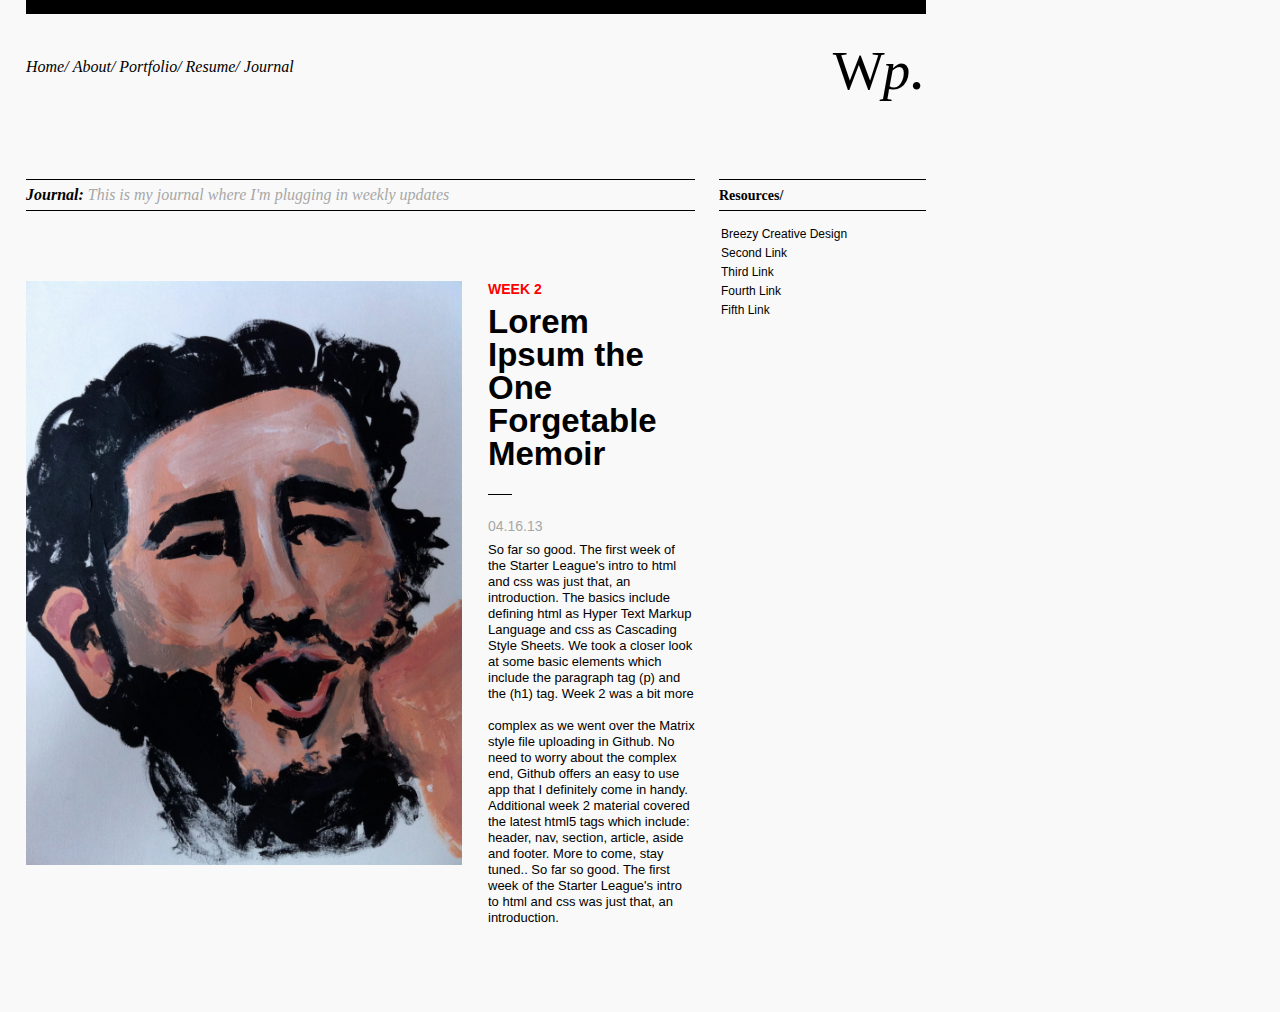
==== index.html @ 0e4157aa "First commit" ====
<!DOCTYPE html>
<html lang"en">
<head>
  <meta charset="utf-8">
  <title>Home :: Graphic Design Resume</title>
  <link rel="stylesheet" href="css/secondary.css">
</head>
<body>
  <div id="page">
    <header>
      <div id="topbar"></div>
      <div class="clear"></div>
      <nav class="topnav">
        <ul class="navcontent">
          <li class="links">
            <a class="topnavlinks" href="index.html">Home</a><span>/</span>
            <a class="topnavlinks" href="about.html">About</a><span>/</span>
            <a class="topnavlinks" href="http://www.breezycreativedesign.com/portfolio/">Portfolio</a><span>/</span>
            <a class="topnavlinks" href="resume.html">Resume</a><span>/</span>
            <a class="topnavlinks" href="journal.html">Journal</a>
          </li>
          <li class="logocontent">
          	<h1 class="logo">W<span id="slantp">p</span><span id="dots">.</span><span id="dots"></span></h1>
          </li>
          <div class="clear"></div>
        </ul>
      </nav>
    </header>
    
    <section class="articlesmain">
      <section class="article">
        <h1 id="head"><b>Journal:</b> This is my journal where I'm plugging in weekly updates</h1>
        <div class="clear"></div>
        
        <div class="imagecolumn">
          <img src="images/fidel.jpg" alt="painting of Fidel Castro by William Perez" width="436">
          
        </div>
        <div class="rightcolumn">
          <h6>WEEK 2</h6>
          <h2>Lorem Ipsum the One Forgetable Memoir</h2>
          <div id="divider-rule"></div>
          <h3>04.16.13</h3>
          <p>So far so good. The first week of the Starter League's intro to html and css was just that, an introduction. The basics include defining html as Hyper Text Markup Language and css as Cascading Style Sheets. We took a closer look at some basic elements which include the paragraph tag (p) and the (h1) tag. Week 2 was a bit more</p>

          <p>complex as we went over the Matrix style file uploading in Github. No need to worry about the complex end, Github offers an easy to use app that I definitely come in handy. Additional week 2 material covered the latest html5 tags which include: header, nav, section, article, aside and footer. More to come, stay tuned.. So far so good. The first week of the Starter League's intro to html and css was just that, an introduction.
          </p>
        </div>
        <div class="clear"></div>
    </section>
    <aside class="sidebar">
        <h4>Resources/</h4>
          <ul>
            <li class="side"><a class="sidebarlinks" href ="http://www.breezycreativedesign.com/portfolio/">Breezy Creative Design</a></li>

            <li class="side"><a class="sidebarlinks" href ="http://www.breezycreativedesign.com/portfolio/">Second Link</a></li>

            <li class="side"><a class="sidebarlinks" href ="http://www.breezycreativedesign.com/portfolio/">Third Link</a></li>

            <li class="side"><a class="sidebarlinks" href ="http://www.breezycreativedesign.com/portfolio/">Fourth Link</a></li>

            <li class="side"><a class="sidebarlinks" href ="http://www.breezycreativedesign.com/portfolio/">Fifth Link</a></li>
          </ul>
      </aside>
    </section>
    <div class="clear"></div>
  </div>
</body>
---- css/secondary.css ----
/* http://meyerweb.com/eric/tools/css/reset/ 
   v2.0 | 20110126
   License: none (public domain)
*/

html, body, div, span, applet, object, iframe,
h1, h2, h3, h4, h5, h6, p, blockquote, pre,
a, abbr, acronym, address, big, cite, code,
del, dfn, em, img, ins, kbd, q, s, samp,
small, strike, strong, sub, sup, tt, var,
b, u, i, center,
dl, dt, dd, ol, ul, li,
fieldset, form, label, legend,
table, caption, tbody, tfoot, thead, tr, th, td,
article, aside, canvas, details, embed, 
figure, figcaption, footer, header, hgroup, 
menu, nav, output, ruby, section, summary,
time, mark, audio, video {
	margin: 0;
	padding: 0;
	border: 0;
	font-size: 100%;
	font: inherit;
	vertical-align: baseline;
}
/* HTML5 display-role reset for older browsers */
article, aside, details, figcaption, figure, 
footer, header, hgroup, menu, nav, section {
	display: block;
}
body {
	line-height: 1;
}
ol, ul {
	list-style: none;
}
blockquote, q {
	quotes: none;
}
blockquote:before, blockquote:after,
q:before, q:after {
	content: '';
	content: none;
}
table {
	border-collapse: collapse;
	border-spacing: 0;
}


/* Start of CSS Styling */


/* Header and Navigation Styling */

body {
	background-color: #f9f9f9;
}

div#page {
	width: 900px;
	margin-left: 26px;
	margin-bottom: 70px;
}


div#topbar {
	background-color: #000000;
	height: 14px;
	width: 100%;
	margin-bottom: 45px;
}

.topnav {
	height: 120px;
}

li.links {
	float: left;
}

li.logocontent {
	float: right;
	margin-top: 8px;
}

#slantp, h1.logo {
	font-family: georgia, times;
	font-size: 55px;
	color: #000000;
	margin-top: -30px;
}

#slantp {
	font-style: italic;
	margin-left: -2px;
}

.topnavlinks {
	font-family: georgia, times;
	font-style: italic;
	font-size: 16px;
	color: #000000;
	text-decoration: none;
}
a.topnavlinks:link {
	color: #000000;
}

a.topnavlinks:visited {
	color: #000000;
}

a.topnavlinks:hover {
	color: #000000;
	text-decoration: underline;
}

span {
	font-family: georgia, times;
	font-style: italic;
	font-size: 16px;
	font-color: #000000;
}


span#dots {
	font-family: georgia, times;
	font-size: 63px;
	color: #000000;
}



/* start of section */

#head {
	width: 669px;
	height: 23px;
	background-color: none;
	border-top: 1px solid #000000;
	border-bottom: 1px solid #000000;
	padding-top: 7px;
	padding-left: 0px;
	float: left;
	font-family: georgia;
	font-size: 16px;
	font-weight: normal;
	font-style: italic;
	text-align: left;
	color: #a7a7a7;
	margin-bottom: 70px;

}


h1 {
	font-family: georgia, times;
	font-size: 26px;
	font-color: #7a7a7a;
	margin-bottom: 45px;
}

h2 {
	font-family: helvetica, arial;
	font-size: 33px;
	font-weight: bold;
	font-style: none;
	line-height: 33px;
	width: 207px;
	margin-bottom: 24px;
}

h6 {
	font-family: helvetica, arial;
	font-size: 14px;
	font-weight: bold;
	text-decoration: 12px;
	margin-bottom: 9px;
	color: red;
	border-top: 0px solid #000000;
	padding-top: 1px;
	width: 290px;
}

h3 {
	font-family: georgia, arial;
	font-size: 14px;
	font-weight: normal;
	font-style: none;
	color: #a7a7a7;
	margin-bottom: 9px;
	text-align: left;
}

h4 {
	font-family: georgia, times;
	height: 21px;
	font-size: 14px;
	font-weight: bold;
	border-top: 1px solid #000000;
	border-bottom: 1px solid #000000;
	padding-top: 9px;
	margin-bottom: 14px;
}
p {
	font-family: helvetica, arial;
	font-size: 13px;
	line-height: 16px;
	margin-bottom: 16px;
}




.articlesmain {
	width: 900px;
	height:600;
	background-color: none;
}

.article {
	width: 669px;
	background-color: none;
	border-top-color: #000000;
	float: left;
}

.imagecolumn {
	width: 436px;
	height: 280px;
	float: left;
	background-color: none;
}

.rightcolumn {
	width: 207px;
	float: right;
}

.sidebar {
	width: 207px;
	background-color: none;
	float: right;

}

#divider-rule {
	width: 24px;
	height: 1px;
	background-color: #000000;
	margin-bottom: 24px;
}

.clear {
	clear: both;
}

b {
	font-weight: bold;
	color: #000000;
}

li.side {
	width: 207;
	margin-bottom: 3px;
}

.sidebarlinks {
	font-family: helvetica, arial;
	font-style: none;
	font-size: 12px;
	font-weight: normal;
	padding-left:2px;
	padding-right: 20px;
}
a.sidebarlinks:link {
	text-decoration: none;
	color: #000000;
}
a.sidebarlinks:visited {
	color: #000000;
}
a.sidebarlinks:hover {
	font-size: 12px;
	font-weight: bold;
	text-decoration: none;
	color: #ffffff;
	background: #000000;
	width: 207px;
}

.iiicolumn {
	width: 207px;
	float: left;
	background: none;
	margin-right: 16px;
}

.iiicolumnright {
	width: 207px;
	float: left;
	background: none;
	margin-right: 16px;
}
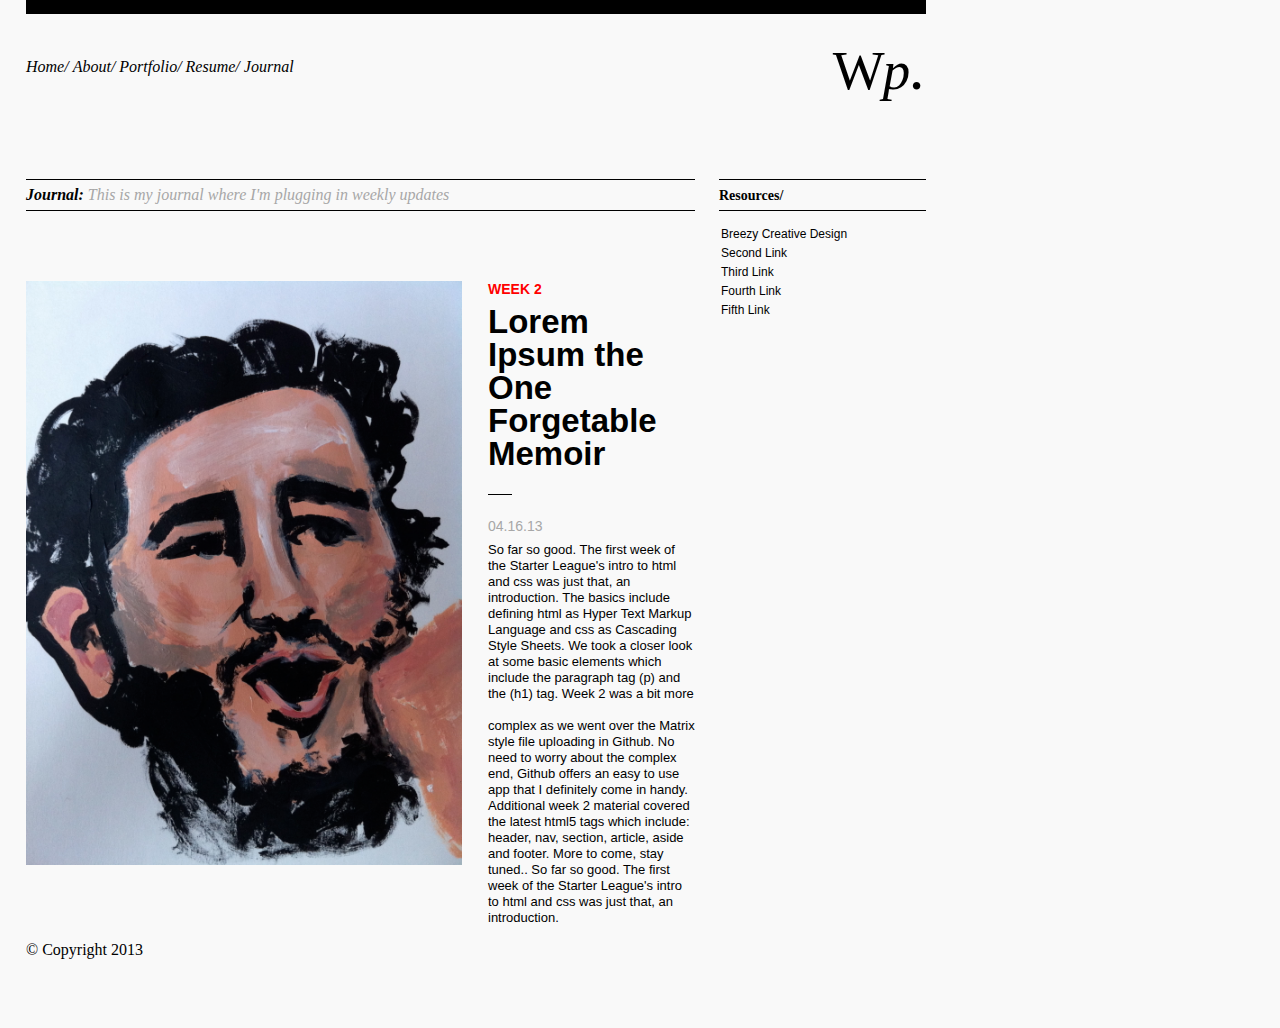
==== commit b8e8fbe2: "Added a copyright" ====
--- a/index.html
+++ b/index.html
@@ -64,6 +64,8 @@
       </aside>
     </section>
     <div class="clear"></div>
+
+    &copy; Copyright 2013
   </div>
 </body>
 
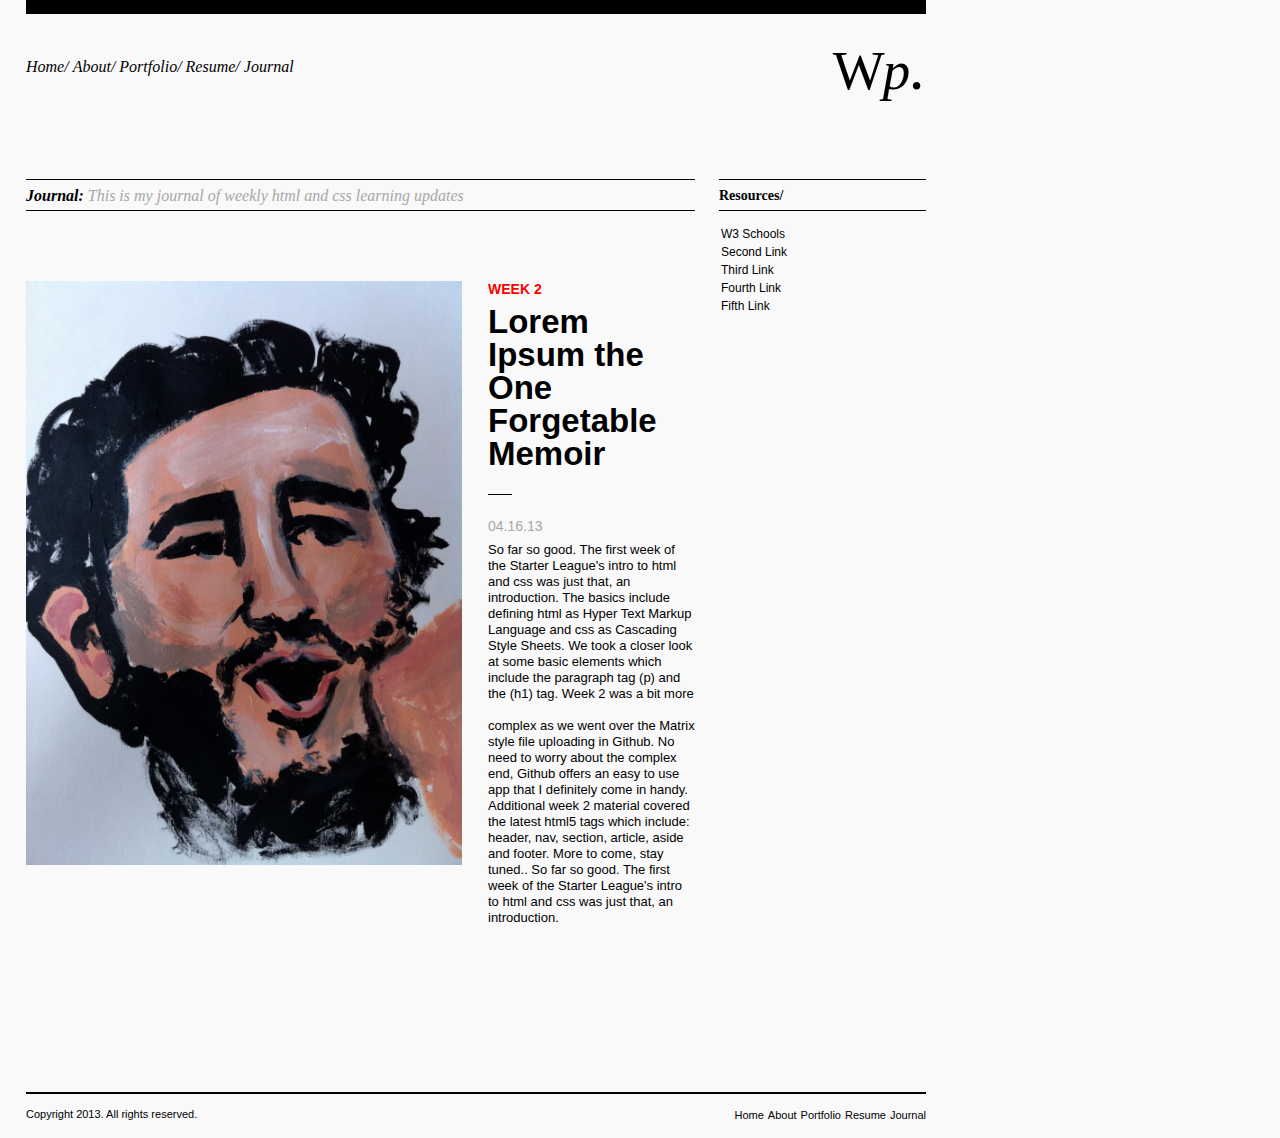
==== commit 8855447c: "body copy and footer" ====
--- a/index.html
+++ b/index.html
@@ -2,7 +2,7 @@
 <html lang"en">
 <head>
   <meta charset="utf-8">
-  <title>Home :: Graphic Design Resume</title>
+  <title>Home :: html and css learning curve</title>
   <link rel="stylesheet" href="css/secondary.css">
 </head>
 <body>
@@ -29,7 +29,7 @@
     
     <section class="articlesmain">
       <section class="article">
-        <h1 id="head"><b>Journal:</b> This is my journal where I'm plugging in weekly updates</h1>
+        <h1 id="head"><b>Journal:</b> This is my journal of weekly html and css learning updates</h1>
         <div class="clear"></div>
         
         <div class="imagecolumn">
@@ -51,7 +51,7 @@
     <aside class="sidebar">
         <h4>Resources/</h4>
           <ul>
-            <li class="side"><a class="sidebarlinks" href ="http://www.breezycreativedesign.com/portfolio/">Breezy Creative Design</a></li>
+            <li class="side"><a class="sidebarlinks" href ="http://www.w3schools.com/">W3 Schools</a></li>
 
             <li class="side"><a class="sidebarlinks" href ="http://www.breezycreativedesign.com/portfolio/">Second Link</a></li>
 
@@ -64,8 +64,23 @@
       </aside>
     </section>
     <div class="clear"></div>
+    
+    <footer>
+      <ul class="copyright">
+        <li><p class="copyrighttext">Copyright 2013. All rights reserved.</p></li>
+      </ul>
+      <ul class="footerlinksbox">
+        <li class="footerlinks">
+          <a class="footnavlinks" href="index.html">Home</a>
+          <a class="footnavlinks" href="about.html">About</a>
+          <a class="footnavlinks" href="http://www.breezycreativedesign.com/portfolio/">Portfolio</a>
+          <a class="footnavlinks" href="resume.html">Resume</a>
+          <a class="footnavlinks" href="journal.html">Journal</a>
+        </li>
+      </ul>
 
-    &copy; Copyright 2013
+      </div>
+    </footer>
   </div>
 </body>
 
--- a/css/secondary.css
+++ b/css/secondary.css
@@ -136,11 +136,11 @@
 
 #head {
 	width: 669px;
-	height: 23px;
+	height: 22px;
 	background-color: none;
 	border-top: 1px solid #000000;
 	border-bottom: 1px solid #000000;
-	padding-top: 7px;
+	padding-top: 8px;
 	padding-left: 0px;
 	float: left;
 	font-family: georgia;
@@ -263,7 +263,7 @@
 
 li.side {
 	width: 207;
-	margin-bottom: 3px;
+	margin-bottom: 2px;
 }
 
 .sidebarlinks {
@@ -303,3 +303,50 @@
 	background: none;
 	margin-right: 16px;
 }
+
+/* Footer */
+
+footer {
+	height: 2px;
+	width: auto;
+	background-color: #000000;
+	margin-top: 150px;
+	margin-bottom: -100px;
+}
+
+.footnavlinks {
+	font-family: helvetica, arial;
+	font-size: 11px;
+	color: #000000;
+	text-decoration: none;
+}
+a.footnavlinks:link {
+	color: #000000;
+	
+}
+a.footnavlinks:visited {
+	color: #000000;
+
+}
+a.footnavlinks:hover {
+	color: #000000;
+	text-decoration: underline;
+}
+
+.copyrighttext {
+	font-family: helvetica, arial;
+	font-size: 11px;
+}
+
+.copyright {
+	float: left;
+	margin-top:14px;
+}
+.footerlinksbox {
+	float: right;
+	margin-top:14px;
+}
+
+.footerlinks {
+
+}
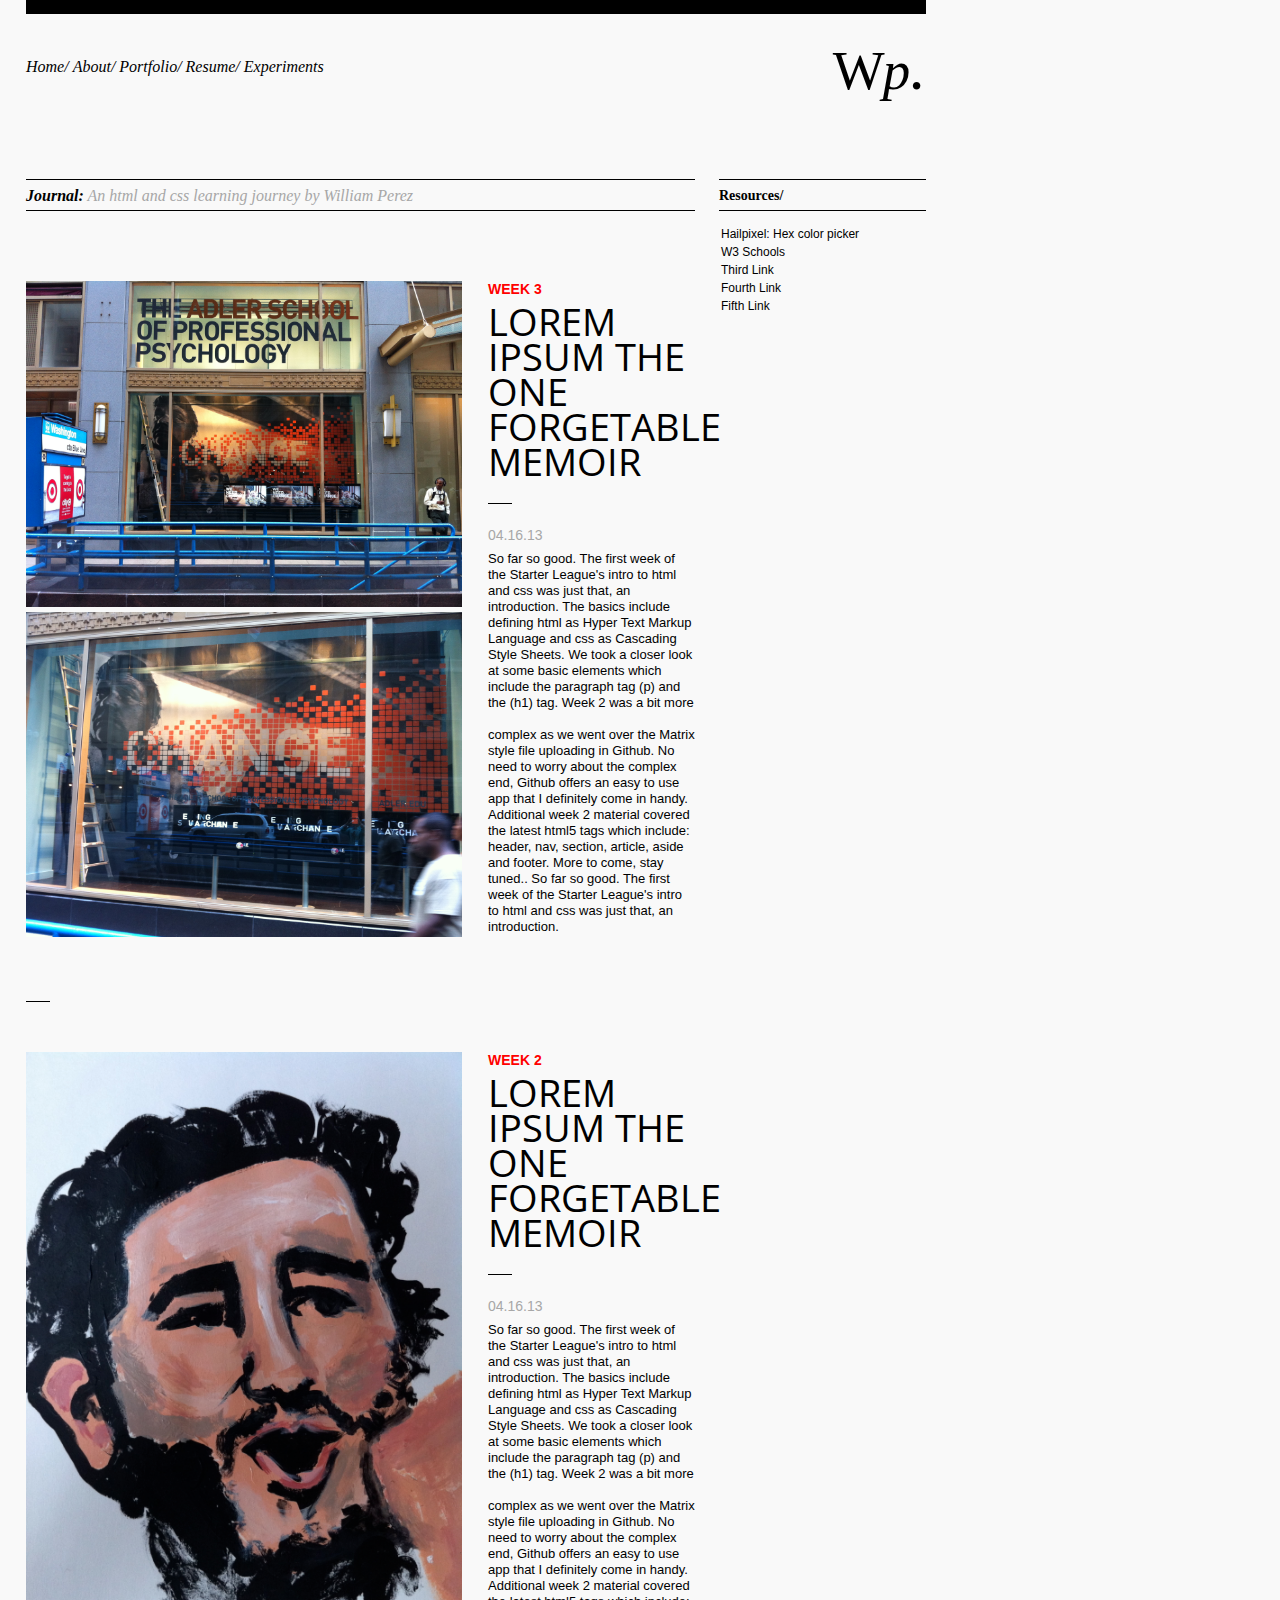
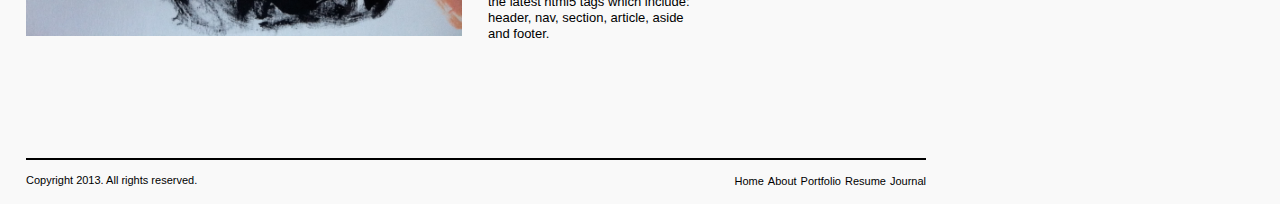
==== commit e7f98eab: "added experiments page and nav link" ====
--- a/index.html
+++ b/index.html
@@ -2,8 +2,9 @@
 <html lang"en">
 <head>
   <meta charset="utf-8">
-  <title>Home :: html and css learning curve</title>
+  <title>Home :: html and css learning journey</title>
   <link rel="stylesheet" href="css/secondary.css">
+  <link href='http://fonts.googleapis.com/css?family=Open+Sans+Condensed:700' rel='stylesheet' type='text/css'>
 </head>
 <body>
   <div id="page">
@@ -17,7 +18,7 @@
             <a class="topnavlinks" href="about.html">About</a><span>/</span>
             <a class="topnavlinks" href="http://www.breezycreativedesign.com/portfolio/">Portfolio</a><span>/</span>
             <a class="topnavlinks" href="resume.html">Resume</a><span>/</span>
-            <a class="topnavlinks" href="journal.html">Journal</a>
+            <a class="topnavlinks" href="experiments.html">Experiments</a>
           </li>
           <li class="logocontent">
           	<h1 class="logo">W<span id="slantp">p</span><span id="dots">.</span><span id="dots"></span></h1>
@@ -29,16 +30,19 @@
     
     <section class="articlesmain">
       <section class="article">
-        <h1 id="head"><b>Journal:</b> This is my journal of weekly html and css learning updates</h1>
+        <h1 id="head"><b>Journal:</b> An html and css learning journey by William Perez</h1>
         <div class="clear"></div>
-        
+      
+      <section class= "entry">  
         <div class="imagecolumn">
-          <img src="images/fidel.jpg" alt="painting of Fidel Castro by William Perez" width="436">
+          <img src="images/adler.jpg" alt="adler school storefront" width="436">
+
+          <img src="images/adler1.jpg" alt="adler school storefront" width="436">
           
         </div>
         <div class="rightcolumn">
-          <h6>WEEK 2</h6>
-          <h2>Lorem Ipsum the One Forgetable Memoir</h2>
+          <h6>WEEK 3</h6>
+          <h2>Lorem ipsum the One Forgetable Memoir</h2>
           <div id="divider-rule"></div>
           <h3>04.16.13</h3>
           <p>So far so good. The first week of the Starter League's intro to html and css was just that, an introduction. The basics include defining html as Hyper Text Markup Language and css as Cascading Style Sheets. We took a closer look at some basic elements which include the paragraph tag (p) and the (h1) tag. Week 2 was a bit more</p>
@@ -47,13 +51,37 @@
           </p>
         </div>
         <div class="clear"></div>
+      </section>  
+
+      <div id="post-divider-rule"></div>
+      <div class="clear"></div>
+
+      <section class="entry">  
+        <div class="imagecolumn">
+          <img src="images/fidel.jpg" alt="painting of Fidel Castro by William Perez" width="436">
+          
+        </div>
+        <div class="rightcolumn">
+          <h6>WEEK 2</h6>
+          <h2>Lorem ipsum the One Forgetable Memoir</h2>
+          <div id="divider-rule"></div>
+          <h3>04.16.13</h3>
+          <p>So far so good. The first week of the Starter League's intro to html and css was just that, an introduction. The basics include defining html as Hyper Text Markup Language and css as Cascading Style Sheets. We took a closer look at some basic elements which include the paragraph tag (p) and the (h1) tag. Week 2 was a bit more</p>
+
+          <p>complex as we went over the Matrix style file uploading in Github. No need to worry about the complex end, Github offers an easy to use app that I definitely come in handy. Additional week 2 material covered the latest html5 tags which include: header, nav, section, article, aside and footer.
+          </p>
+        </div>
+        <div class="clear"></div>
+      </section>  
+
+
     </section>
     <aside class="sidebar">
         <h4>Resources/</h4>
           <ul>
+            <li class="side"><a class="sidebarlinks" href ="http://www.color.hailpixel.com/">Hailpixel: Hex color picker</a></li>
+
             <li class="side"><a class="sidebarlinks" href ="http://www.w3schools.com/">W3 Schools</a></li>
-
-            <li class="side"><a class="sidebarlinks" href ="http://www.breezycreativedesign.com/portfolio/">Second Link</a></li>
 
             <li class="side"><a class="sidebarlinks" href ="http://www.breezycreativedesign.com/portfolio/">Third Link</a></li>
 
--- a/css/secondary.css
+++ b/css/secondary.css
@@ -162,13 +162,15 @@
 }
 
 h2 {
-	font-family: helvetica, arial;
-	font-size: 33px;
-	font-weight: bold;
+	font-family: 'open sans condensed', helvetica, arial;
+	font-size: 38px;
+	font-weight: 700, bold;
 	font-style: none;
-	line-height: 33px;
+	line-height: 35px;
 	width: 207px;
 	margin-bottom: 24px;
+	text-transform: uppercase;
+	letter-spacing: 0px;
 }
 
 h6 {
@@ -176,7 +178,7 @@
 	font-size: 14px;
 	font-weight: bold;
 	text-decoration: 12px;
-	margin-bottom: 9px;
+	margin-bottom: 8px;
 	color: red;
 	border-top: 0px solid #000000;
 	padding-top: 1px;
@@ -226,11 +228,19 @@
 	float: left;
 }
 
+.entry {
+	margin-bottom: 50px;
+}
+
 .imagecolumn {
 	width: 436px;
 	height: 280px;
 	float: left;
 	background-color: none;
+}
+
+img {
+	margin-bottom: 2px;
 }
 
 .rightcolumn {
@@ -310,7 +320,7 @@
 	height: 2px;
 	width: auto;
 	background-color: #000000;
-	margin-top: 150px;
+	margin-top: 50px;
 	margin-bottom: -100px;
 }
 
@@ -350,3 +360,132 @@
 .footerlinks {
 
 }
+
+#post-divider-rule {
+	width: 24px;
+	height: 1px;
+	background-color: #000000;
+	margin-bottom: 50px;
+}
+
+/* EXPERIMENTS */
+
+body {
+	position: absolute;
+}
+
+#topbar-white {
+	background-color: #ffffff;
+	height: 14px;
+	width: 100%;
+	margin-bottom: 45px;
+}
+
+.topnavlinkswhite {
+	font-family: georgia, times;
+	font-style: italic;
+	font-size: 16px;
+	color: #ffffff;
+	text-decoration: none;
+}
+a.topnavlinkswhite:link {
+	color: #ffffff;
+}
+
+a.topnavlinkswhite:visited {
+	color: #ffffff;
+}
+
+a.topnavlinkswhite:hover {
+	color: #ffffff;
+	text-decoration: underline;
+}
+
+.whiteslash {
+	font-family: georgia, times;
+	font-style: italic;
+	font-size: 16px;
+	font-color: #ffffff;
+}
+
+#slantpwhite, h1.logowhite {
+	font-family: georgia, times;
+	font-size: 55px;
+	color: #ffffff;
+	margin-top: -30px;
+}
+
+span#dotswhite {
+	font-family: georgia, times;
+	font-size: 63px;
+	color: #ffffff;
+}
+
+.einsteinquote {
+	margin-left: 185px;
+}
+
+.eq-line1 {
+	font-family: bitter, serif;
+	font-weight: 700;
+	font-size: 20px;
+	letter-spacing: 2px;
+	padding-top: 5px;
+	padding-left:5px;
+	margin-bottom: -2px;
+	color: red;
+	/*border-top: 6px solid red;*/
+	width: 195px;
+}
+
+.eq-line2 {
+	font-family: 'raleway', 'open sans condensed', sans-serif;
+	font-size: 60px;
+	font-weight: 700;
+	font-style: normal;
+	color: red;
+}
+
+.eq-line3 {
+	font-family: 'vidaloka';
+	font-size: 24px;
+	font-style: normal;
+	font-weight: 100;
+	text-transform: none;
+	letter-spacing: 1px;
+    color: red;
+}
+
+.line3ital {
+	font-size: 24px;
+	font-style: italic;
+	text-transform: uppercase;
+	letter-spacing: 1px;
+}
+
+.eq-line4 {
+	font-family: 'open sans condensed', sans-serif;
+	font-size: 40px;
+	font-weight: 700;
+	text-transform: uppercase;
+	font-style: normal;
+	color: red;
+}
+
+.eq-line5 {
+	font-family: 'vidaloka';
+	font-size: 37px;
+	font-style: italic;
+	color: red;
+	margin-bottom: -15px;
+	letter-spacing: 1px;
+}
+
+.eq-line6 {
+	font-family: 'open sans condensed', sans-serif;
+	font-size: 102px;
+	font-weight: 700;
+	font-style: italic;
+	color: red;
+	margin-left: -15px;
+}
